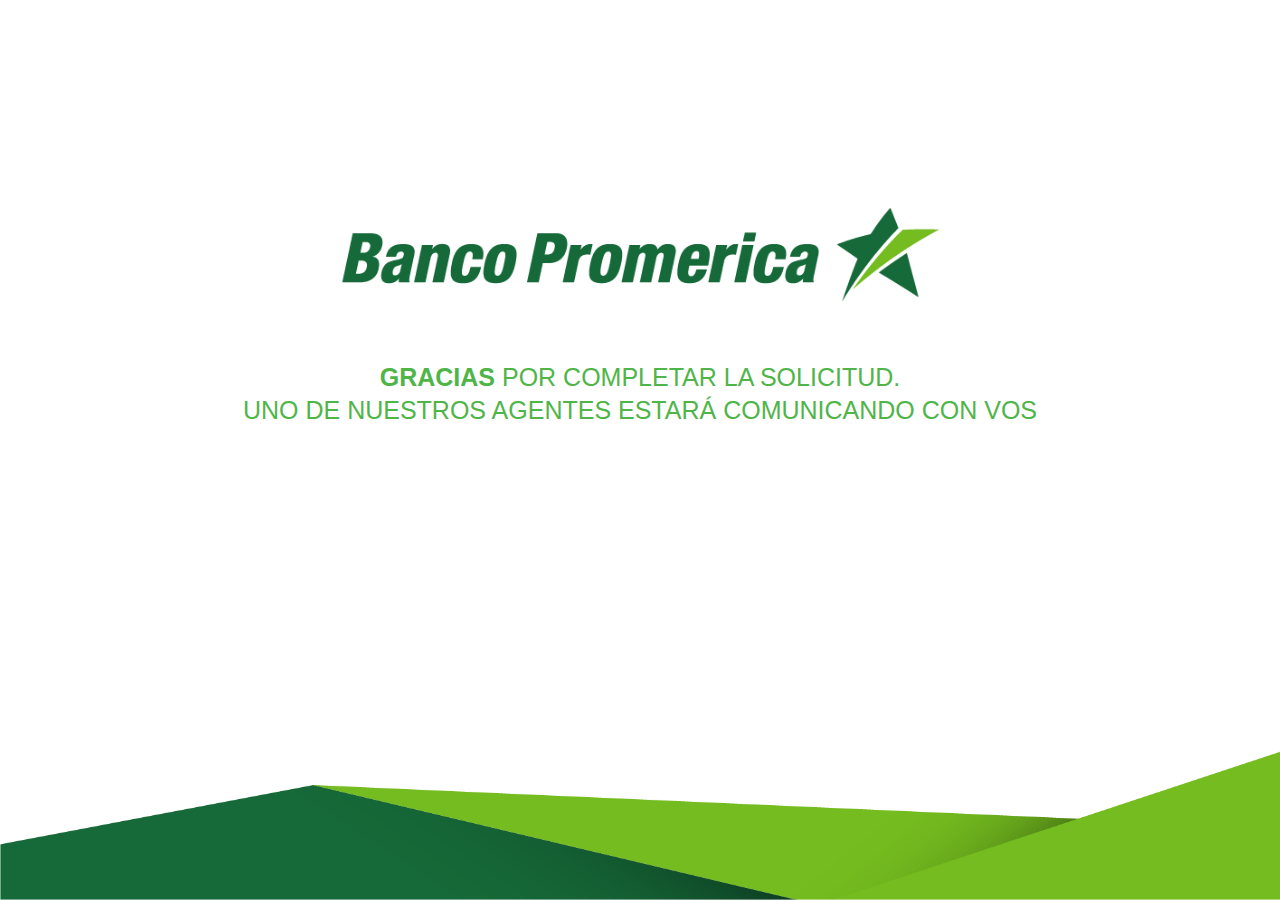
==== exito.html @ af6be997 "se termina el landing de promerica" ====
<!DOCTYPE html> 
<html>
    <head>
        <title>Banco Promerica</title>
        <meta charset="UTF-8">
        <meta name="viewport" content="width=device-width, initial-scale=1.0">
        <link rel="stylesheet" href="https://cdn.jsdelivr.net/npm/bootstrap@4.5.3/dist/css/bootstrap.min.css"> 
        <link rel="stylesheet" href="css/index.css">
    </head>
    <body>
        <div class="container-fluid bg-white">
            <div class="row">
                <div class="col-12 text-center pt-5 gracias">
                    <img src="img/logo.png" class="logo-gracias">
                    <p class="pt-5 text-verde-claro "> <b>Gracias</b> por completar la solicitud.</p>
                    <p class="text-verde-claro segundo-texto-gracias">Uno de nuestros agentes estará comunicando con vos </p> 
                </div> 
                <img src="img/pieza-arriba.png" class="footer-img"> 
            </div>

        </div>  
    </body>
</html>
---- css/index.css ----
/*
To change this license header, choose License Headers in Project Properties.
To change this template file, choose Tools | Templates
and open the template in the editor.
*/
/* 
    Created on : 22 oct. 2020, 15:59:13
    Author     : arielrubi
*/
.formulario-gray{
    background: #959698;
    background-color: #959698;
}
body, html{

}
.imgPadre1{
    z-index: 10;
    padding: 0;
}
.imgPadre2{
    z-index: 9;
}
.img-personas{
    width: 800px;
    margin-top: -125px;
    height: 680px;
}
.img-cuotas{
    width: 350px;
    margin-top: 100px;
}
.logo{
    width: 250px;
}
.text-verde-claro{
    color: #50b548;
}
.bg-verde-claro{
    background: #50b548;
    background-color: #50b548;
    color: #fff;
}
.bg-verde-oscuro{
    background: #116937;
    background-color: #116937;
    color: #fff;
}
.form-check-label{
    font-size: 13px;
}
.form-check-input { 
    margin-top: 3px;
}
.text-terminos, .text-aplican{
    font-size: 10px;
}
.cuadros-colores{ 
    height: 300px; 
}
.cuadros-colores img{ 
    margin-left: 15px;
    margin-top: 75px;
    width: 320px;
}
.cuadros-colores img1{  

}
.cuadros-colores .img2{ 

}
.cuadros-colores .img3{ 
    margin-top: 0;
}
.bg-gray{
    background: #727376;
    background-color: #727376;
}
.text-solicitar{
    margin-top: -115px;
}
.gracias{
    margin-top: 150px;
}
.gracias p{
    text-transform: uppercase;
    font-size: 25px;
}
.segundo-texto-gracias{
    margin-top: -21px;
}
.footer-img{
    position: absolute;
    bottom: 0;
    width: 100%;
}
.logo-gracias{
    width: 25%;
}

@media only screen and (max-width: 1920px){
    .img-personas {
        width: 700px; 
    }

}
@media only screen and (max-width: 1700px){
    .img-personas {
        width: 600px; 
    }
    .img-cuotas { 
        margin-left: 120px;
    }
        .logo-gracias {
        width: 50%;
    }
}
@media only screen and (max-width: 1540px){
    .img-personas {
        width: 550px; 
    }
    .img-cuotas {
        margin-left: 90px;
    }
    .cuadros-colores img { 
        width: 300px;
    }
}
@media only screen and (max-width: 1380px){
    .img-personas {
        width: 500px; 
    }
    .cuadros-colores img { 
        width: 250px;
    }
    .cuadros-colores .img3 {
        margin-top: 15px;
    }
    .text-solicitar {
        margin-top: -80px;
    }
}
@media only screen and (max-width: 1280px){
    .img-personas {
        width: 450px; 
    }
    .img-cuotas {
        margin-left: 20px;
    }
    .cuadros-colores img {
        width: 225px;
    }
}
@media only screen and (max-width: 1190px){
    .img-personas {
        width: 400px;
        height: 560px;
        margin-top: -80px;
    }
    .img-cuotas {
        width: 300px; 
    } 
}
@media only screen and (max-width: 1080px){
    .img-cuotas {
        width: 250px; 
    }
    .img-personas {
        width: 350px;
        height: 460px;
    }
    .cuadros-colores .img3 {
        margin-left: 0px;
    }
    .cuadros-colores img {
        width: 200px;
    }
}
@media only screen and (max-width: 980px){


}
@media only screen and (max-width: 860px){


}
@media only screen and (max-width: 768px){
    .img-personas {
        width: 270px;
        height: 310px;
        margin-top: -48px;
    }
    .img-cuotas {
        width: 200px;
        margin-top: 50px;
    }
    .cuadros-colores {
        height: 240px;
    }
    .cuadros-colores img {
        width: 160px;
    }
    .cuadros-colores .img1 {
        margin-left: 32px;
    }
    .cuadros-colores .img3 {
        margin-top: 35px;
    }
    .text-solicitar {
        margin-top: -50px;
    }
    .logo-gracias{
        width: 100%;
    }
    .gracias p{ 
        font-size: 15px;
    }
    .segundo-texto-gracias {
        margin-top: -16px;
    }
}
@media only screen and (max-width: 576px){ 
    .cuadros-colores .img3 {
        margin-top: 18px;
    }
    .img-personas {
        width: 220px;
        height: 228px;
        margin-top: -40px;
    }
    .img-cuotas {
        width: 160px;
        margin-top: 35px;
    }
    .cuadros-colores {
        height: 150px;
    }
    .cuadros-colores img {
        width: 120px;
        margin-top: 45px;
    }
    .cuadros-colores .img1 {
        margin-left: 30px; 
    }
    .text-solicitar {
        margin-top: -42px;
    }
    .text-solicitar label{
        font-size: 12px;
    }
    .imgPadre1 { 
        padding: 0px 15px;
    }
    .imgPadre1 img{
        width: 450px !important;
    }
}
@media (max-width: 414px){
    .imgPadre1 img{
        width: 441px !important;
    } 
}
@media (max-width: 380px){
    .imgPadre1 img {
        width: 405px !important;
    }
    .img-cuotas {
        margin-left: 35px;
        width: 145px;
    }
}
@media (max-width: 320px){ 
    .cuadros-colores img {
        width: 100px;
    }
    .cuadros-colores {
        height: 130px;
    }
    .img-personas {
        width: 170px;
        height: 170px;
        margin-top: -30px;
    }
    .img-cuotas {
        width: 110px;
    }
    .imgPadre1 img{
        width: 350px !important;
    }
}
@media only screen and (max-width: 900px) and (orientation: landscape) { 
    .img-personas {
        width: 300px;
        height: 380px;
        margin-top: -60px;
    }
    .img-cuotas {
        margin-left: 35px;
        width: 190px;
    }
    .cuadros-colores {
        height: 230px;
    }
    .cuadros-colores img {
        width: 150px;
    }
    .cuadros-colores .img3 {
        margin-top: 40px;
    }
    .text-solicitar {
        margin-top: -50px;
    }
    .form-check-label {
        font-size: 10px;
    }
    .gracias {
        margin-top: 50px;
    }
    .logo-gracias {
        width: 60%;
    }
}
@media only screen and (max-width: 760px) and (orientation: landscape) {
    .img-personas {
        width: 260px;
        height: 280px;
        margin-top: -45px;
    }
    .img-cuotas { 
        width: 180px;
        margin-top: 50px;
    }
    .cuadros-colores img {
        width: 140px;
    }
    .cuadros-colores .img1 {
        margin-left: 35px;
    }
    .logo {
        width: 215px;
    }
}
@media only screen and (max-width: 680px) and (orientation: landscape) {
    .cuadros-colores img {
        width: 130px;
    }
    .img-personas {
        width: 240px;
    }
    .logo {
        width: 190px;
    }
    .texto-bienvenida {
        font-size: 12px;
    }
}
@media only screen and (max-width: 570px) and (orientation: landscape) { 
    .cuadros-colores img {
        width: 160px;
    }
    .cuadros-colores {
        height: 200px;
    }
    .cuadros-colores .img3 {
        margin-top: 5px;
    }
    .imgPadre1 img {
        width: 600px !important;
    }
    .img-cuotas {
        width: 220px;
        margin-left: 10px;
    }
}
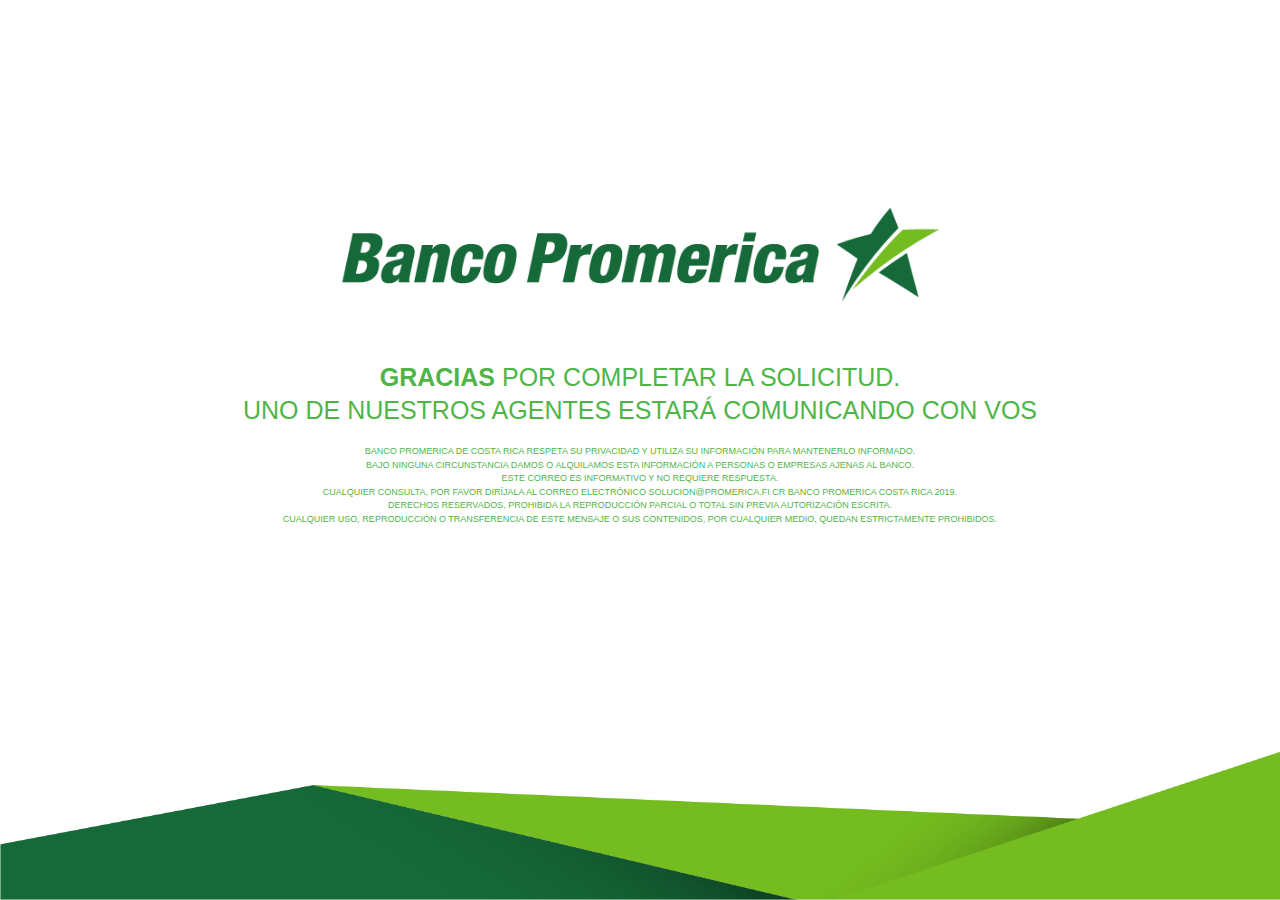
==== commit 25243440: "no message" ====
--- a/exito.html
+++ b/exito.html
@@ -14,6 +14,14 @@
                     <img src="img/logo.png" class="logo-gracias">
                     <p class="pt-5 text-verde-claro "> <b>Gracias</b> por completar la solicitud.</p>
                     <p class="text-verde-claro segundo-texto-gracias">Uno de nuestros agentes estará comunicando con vos </p> 
+                    <p class="text-verde-claro tercer-text-gracias">
+                        Banco Promerica de Costa Rica respeta su privacidad y utiliza su información para mantenerlo informado.<br>
+                        Bajo ninguna circunstancia damos o alquilamos esta información a personas o empresas ajenas al Banco.<br>
+                        Este correo es informativo y no requiere respuesta.<br> Cualquier consulta, por favor diríjala al correo electrónico
+                        solucion@promerica.fi.cr Banco Promerica Costa Rica 2019.<br> Derechos reservados, prohibida la reproducción
+                        parcial o total sin previa autorización escrita.<br> Cualquier uso, reproducción o transferencia de este mensaje
+                        o sus contenidos, por cualquier medio, quedan estrictamente prohibidos.
+                    </p>
                 </div> 
                 <img src="img/pieza-arriba.png" class="footer-img"> 
             </div>
--- a/css/index.css
+++ b/css/index.css
@@ -36,6 +36,9 @@
 .text-verde-claro{
     color: #50b548;
 }
+.text-verde-claro:hover{
+    color: #50b548;
+}
 .bg-verde-claro{
     background: #50b548;
     background-color: #50b548;
@@ -97,7 +100,9 @@
 .logo-gracias{
     width: 25%;
 }
-
+.tercer-text-gracias{
+    font-size: 9px !important;
+}
 @media only screen and (max-width: 1920px){
     .img-personas {
         width: 700px; 
@@ -111,7 +116,7 @@
     .img-cuotas { 
         margin-left: 120px;
     }
-        .logo-gracias {
+    .logo-gracias {
         width: 50%;
     }
 }
@@ -287,6 +292,9 @@
     .imgPadre1 img{
         width: 350px !important;
     }
+    .gracias {
+        margin-top: 50px;
+    }
 }
 @media only screen and (max-width: 900px) and (orientation: landscape) { 
     .img-personas {
@@ -313,11 +321,17 @@
     .form-check-label {
         font-size: 10px;
     }
+    .gracias .gracias {
+        margin-top: 50px;
+    } 
+    .logo-gracias {
+        width: 50%;
+    }
+    .gracias p { 
+        font-size: 20px;
+    }
     .gracias {
-        margin-top: 50px;
-    }
-    .logo-gracias {
-        width: 60%;
+        margin-top: -50px;
     }
 }
 @media only screen and (max-width: 760px) and (orientation: landscape) {
@@ -371,4 +385,10 @@
         width: 220px;
         margin-left: 10px;
     }
-}
+    .gracias p {
+        font-size: 17px;
+    }
+    .tercer-text-gracias{
+        font-size: 7px !important;
+    }
+}
